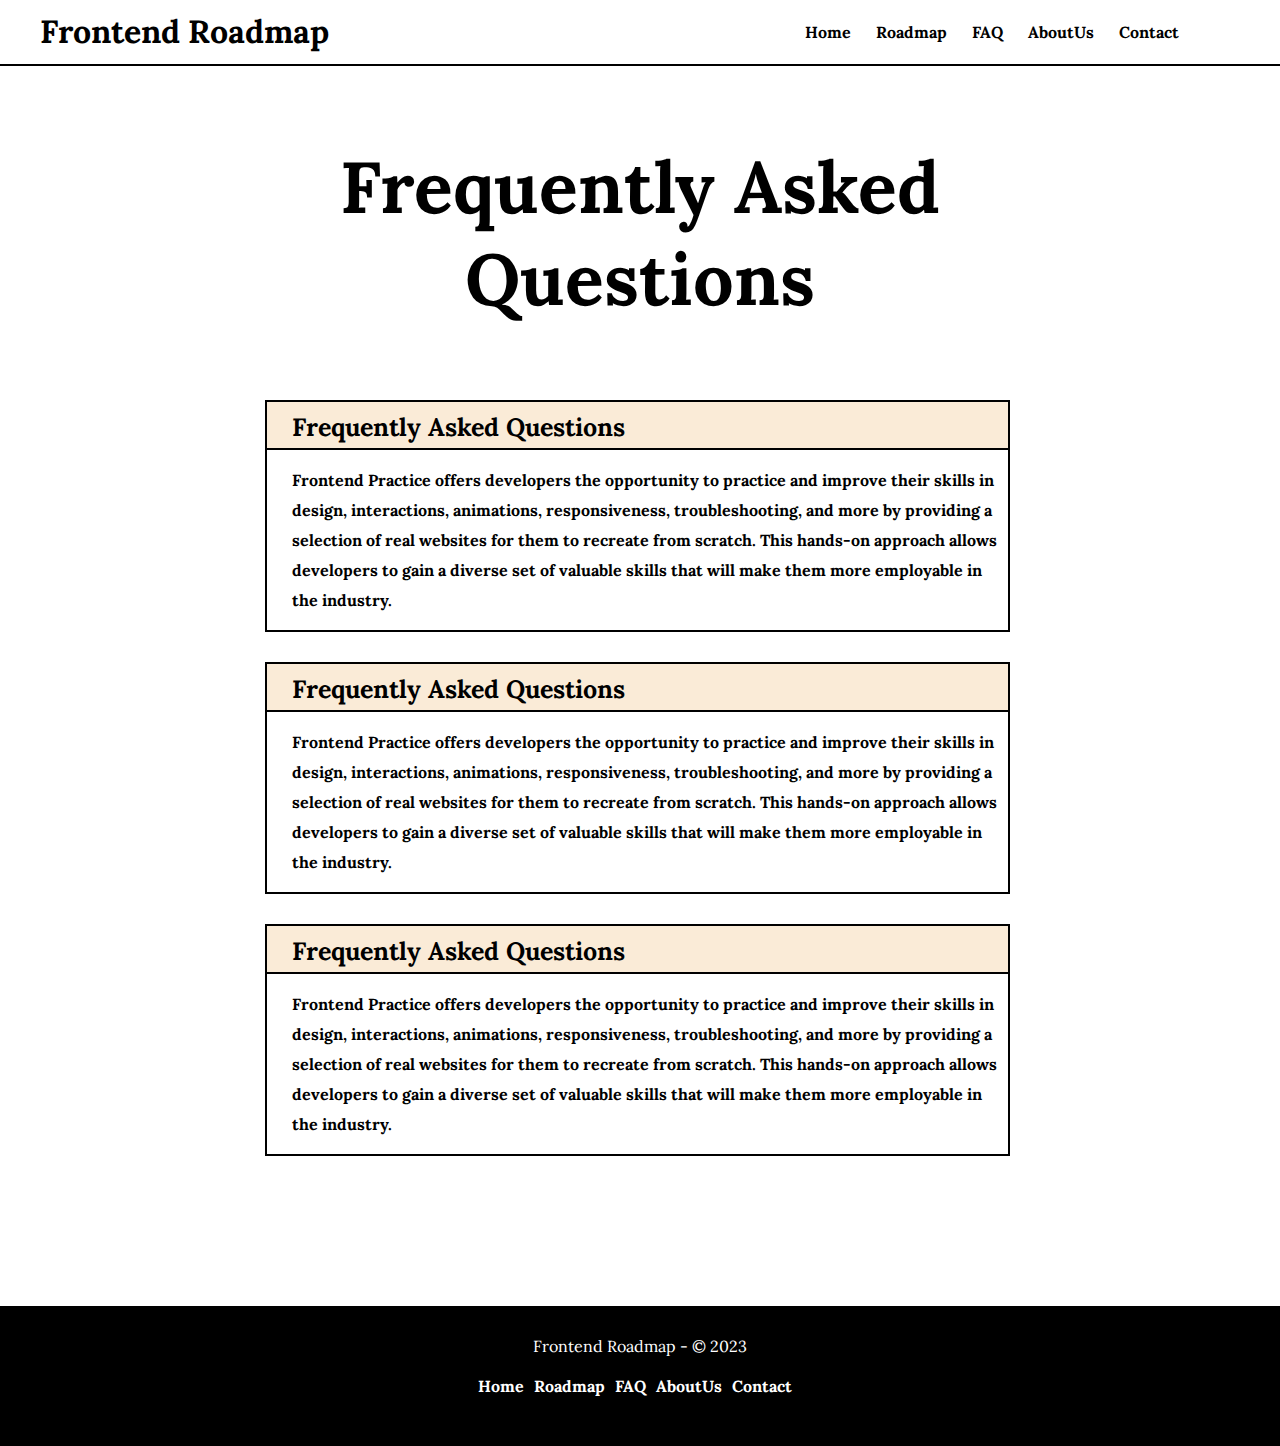
==== FAQ.html @ 2e63d9fa "미디어 쿼리 빼고 완성?" ====
<!DOCTYPE html>
<html lang="ko">
  <head>
    <meta charset="UTF-8" />
    <meta name="viewport" content="width=device-width, initial-scale=1.0" />
    <title>AboutUs</title>
    <link rel="stylesheet" href="default.css" />
    <link rel="preconnect" href="https://fonts.googleapis.com" />
    <link rel="preconnect" href="https://fonts.gstatic.com" crossorigin />
    <link
      href="https://fonts.googleapis.com/css2?family=Lora:wght@400;700&display=swap"
      rel="stylesheet"
    />
    <link rel="stylesheet" href="FAQ.css" />
  </head>
  <body>
    <header>
      <h1>Frontend Roadmap</h1>
      <nav>
        <ul>
          <li><a href="index.html">Home</a></li>
          <li><a href="roadmap.html">Roadmap</a></li>
          <li><a href="FAQ.html">FAQ</a></li>
          <li><a href="aboutus.html">AboutUs</a></li>
          <li><a href="contact.html">Contact</a></li>
        </ul>
      </nav>
    </header>
    <main>
      <section>
        <h1>Frequently Asked Questions</h1>
        <div class="container">
          <div><h3>Frequently Asked Questions</h3></div>
          <div class="container-last-chlid">
            <p>
              Frontend Practice offers developers the opportunity to practice
              and improve their skills in design, interactions, animations,
              responsiveness, troubleshooting, and more by providing a selection
              of real websites for them to recreate from scratch. This hands-on
              approach allows developers to gain a diverse set of valuable
              skills that will make them more employable in the industry.
            </p>
          </div>
        </div>

        <div class="container">
          <div><h3>Frequently Asked Questions</h3></div>
          <div class="container-last-chlid">
            <p>
              Frontend Practice offers developers the opportunity to practice
              and improve their skills in design, interactions, animations,
              responsiveness, troubleshooting, and more by providing a selection
              of real websites for them to recreate from scratch. This hands-on
              approach allows developers to gain a diverse set of valuable
              skills that will make them more employable in the industry.
            </p>
          </div>
        </div>

        <div class="container">
          <div><h3>Frequently Asked Questions</h3></div>
          <div class="container-last-chlid">
            <p>
              Frontend Practice offers developers the opportunity to practice
              and improve their skills in design, interactions, animations,
              responsiveness, troubleshooting, and more by providing a selection
              of real websites for them to recreate from scratch. This hands-on
              approach allows developers to gain a diverse set of valuable
              skills that will make them more employable in the industry.
            </p>
          </div>
        </div>
      </section>
    </main>
    <footer>
      <p>Frontend Roadmap - © 2023</p>
      <ul>
        <li><a href="index.html">Home</a></li>
        <li><a href="roadmap.html">Roadmap</a></li>
        <li><a href="FAQ.html">FAQ</a></li>
        <li><a href="aboutus.html">AboutUs</a></li>
        <li><a href="contact.html">Contact</a></li>
      </ul>
    </footer>
  </body>
</html>
---- default.css ----
* {
  margin: 0;
  padding: 0;
  box-sizing: border-box;
}
body {
  font-family: "Lora", serif;
}
ul {
  list-style: none;
}
a {
  color: black;
  text-decoration: none;
}
a:hover {
  border-bottom: 2px solid black;
}

header {
  display: flex;
  justify-content: space-between;
  height: 64px;
  max-width: 1200px;
  margin: 0 auto;
}
header > h1 {
  line-height: 64px;
}
header > nav {
  margin-right: 3%;
}
header > nav > ul {
  display: flex;
  line-height: 64px;
}
header > nav > ul > li {
  margin-right: 25px;
  font-weight: bold;
}
footer {
  width: 100%;
  background-color: black;
  height: 140px;
  margin-top: 150px;
}
footer > ul {
  display: flex;
  justify-content: center;
}
footer > ul > li {
  margin: 20px 10px 0 0;
}
footer > p,
footer > ul > li > a {
  color: white;
}
footer > p {
  padding-top: 30px;
  text-align: center;
}

footer > ul > li > a {
  font-weight: bold;
}
footer > ul > li > a:hover {
  border-bottom: 1px solid white;
}
---- FAQ.css ----
main {
  max-width: 100%;
  border-top: 2px solid black;
}
main > section {
  max-width: 750px;
  margin: 0 auto;
}
main > section > h1 {
  text-align: center;
  font-weight: bold;
  font-size: 4.5rem;
  margin: 10% 0;
}
main > section > div.container {
  width: 745px;
  margin-top: 30px;
}
main > section > div.container > div:first-child {
  height: 50px;
  background-color: antiquewhite;
  border: 2px solid black;
}
main > section > div.container > div > h3 {
  line-height: 20px;
  margin-left: 25px;
  font-size: 25px;
}
main > section > div.container > div {
  border: 2px solid black;
  border-top: none;
  padding: 15px 0;
}
main > section > div.container > div.container-last-chlid > p {
  line-height: 30px;
  margin-left: 25px;
  font-weight: bold;
}
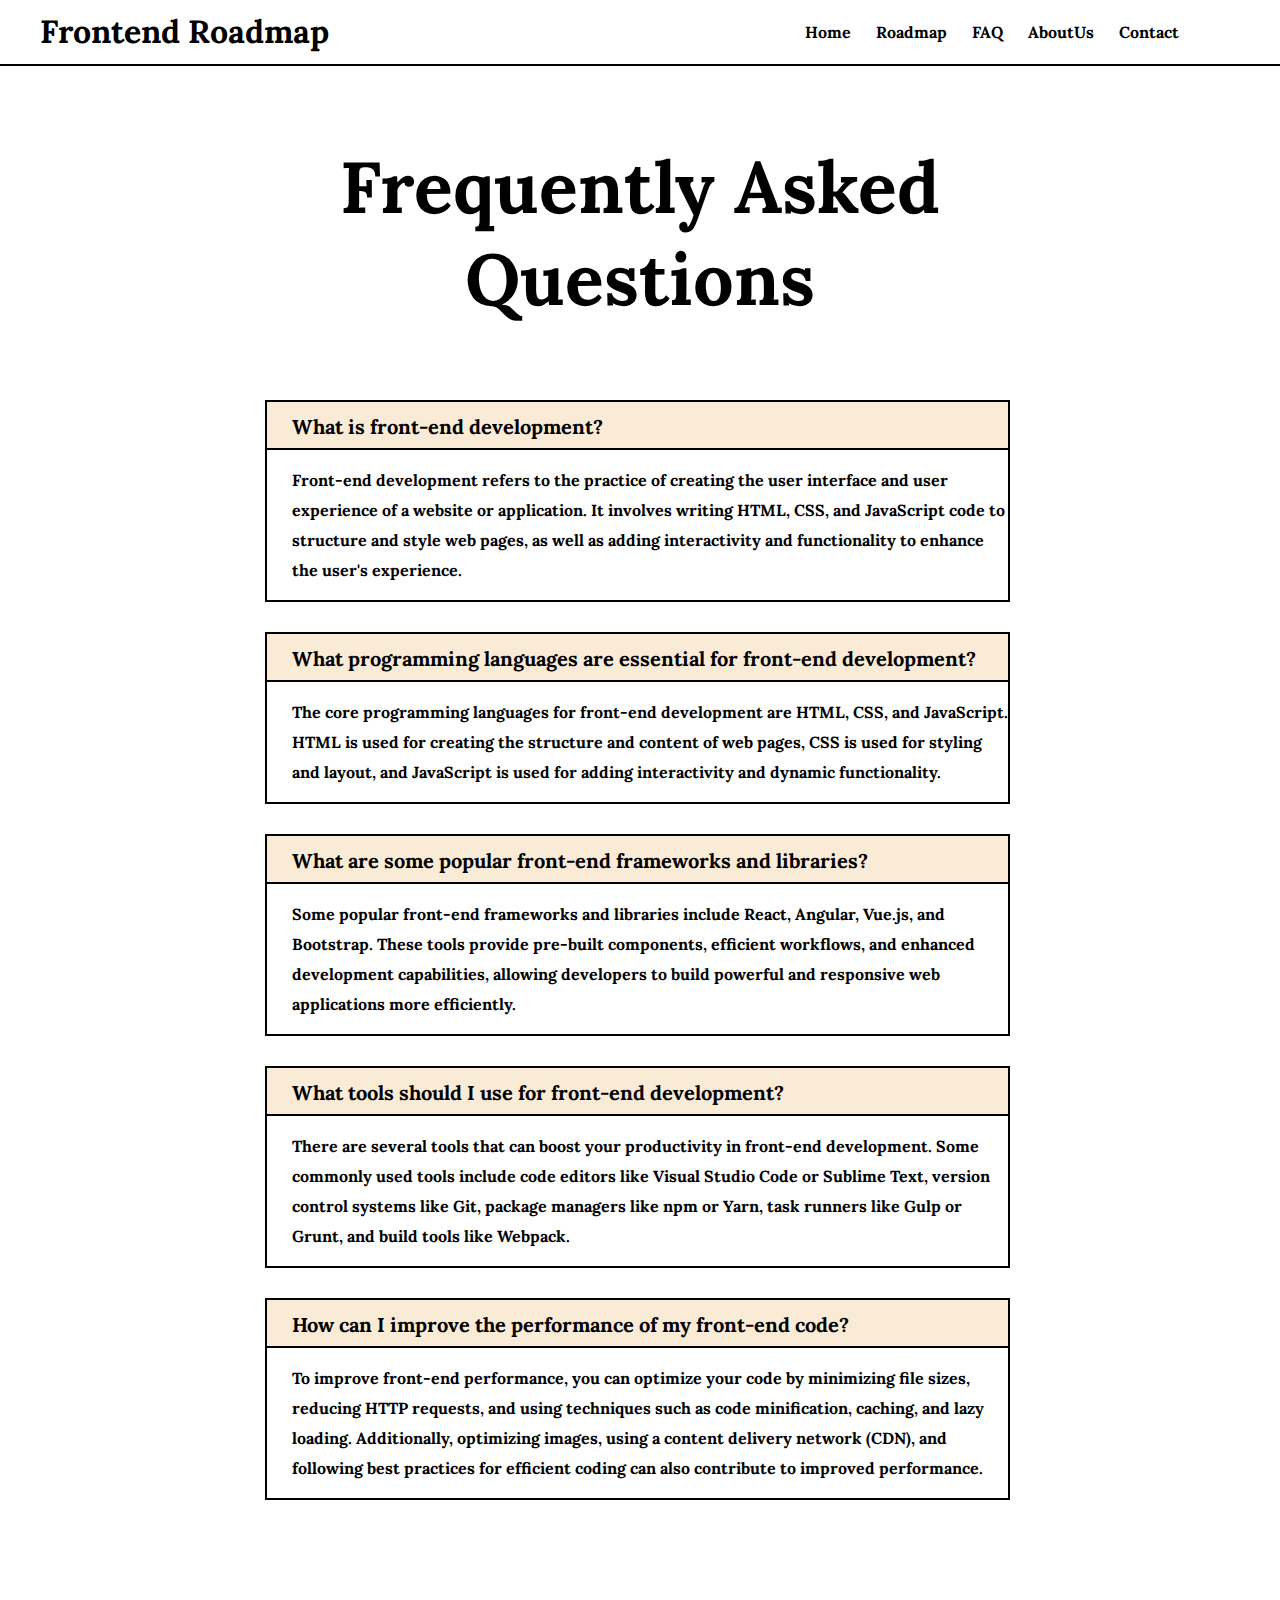
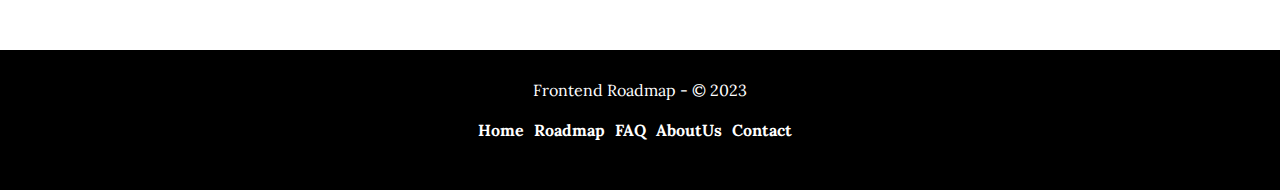
==== commit d016397c: "진짜 미디어쿼리만 하면 됨" ====
--- a/FAQ.html
+++ b/FAQ.html
@@ -30,43 +30,78 @@
       <section>
         <h1>Frequently Asked Questions</h1>
         <div class="container">
-          <div><h3>Frequently Asked Questions</h3></div>
+          <div><h3>What is front-end development?</h3></div>
           <div class="container-last-chlid">
             <p>
-              Frontend Practice offers developers the opportunity to practice
-              and improve their skills in design, interactions, animations,
-              responsiveness, troubleshooting, and more by providing a selection
-              of real websites for them to recreate from scratch. This hands-on
-              approach allows developers to gain a diverse set of valuable
-              skills that will make them more employable in the industry.
+              Front-end development refers to the practice of creating the user
+              interface and user experience of a website or application. It
+              involves writing HTML, CSS, and JavaScript code to structure and
+              style web pages, as well as adding interactivity and functionality
+              to enhance the user's experience.
             </p>
           </div>
         </div>
 
         <div class="container">
-          <div><h3>Frequently Asked Questions</h3></div>
+          <div>
+            <h3>
+              What programming languages are essential for front-end
+              development?
+            </h3>
+          </div>
           <div class="container-last-chlid">
             <p>
-              Frontend Practice offers developers the opportunity to practice
-              and improve their skills in design, interactions, animations,
-              responsiveness, troubleshooting, and more by providing a selection
-              of real websites for them to recreate from scratch. This hands-on
-              approach allows developers to gain a diverse set of valuable
-              skills that will make them more employable in the industry.
+              The core programming languages for front-end development are HTML,
+              CSS, and JavaScript. HTML is used for creating the structure and
+              content of web pages, CSS is used for styling and layout, and
+              JavaScript is used for adding interactivity and dynamic
+              functionality.
             </p>
           </div>
         </div>
 
         <div class="container">
-          <div><h3>Frequently Asked Questions</h3></div>
+          <div>
+            <h3>What are some popular front-end frameworks and libraries?</h3>
+          </div>
           <div class="container-last-chlid">
             <p>
-              Frontend Practice offers developers the opportunity to practice
-              and improve their skills in design, interactions, animations,
-              responsiveness, troubleshooting, and more by providing a selection
-              of real websites for them to recreate from scratch. This hands-on
-              approach allows developers to gain a diverse set of valuable
-              skills that will make them more employable in the industry.
+              Some popular front-end frameworks and libraries include React,
+              Angular, Vue.js, and Bootstrap. These tools provide pre-built
+              components, efficient workflows, and enhanced development
+              capabilities, allowing developers to build powerful and responsive
+              web applications more efficiently.
+            </p>
+          </div>
+        </div>
+
+        <div class="container">
+          <div>
+            <h3>What tools should I use for front-end development?</h3>
+          </div>
+          <div class="container-last-chlid">
+            <p>
+              There are several tools that can boost your productivity in
+              front-end development. Some commonly used tools include code
+              editors like Visual Studio Code or Sublime Text, version control
+              systems like Git, package managers like npm or Yarn, task runners
+              like Gulp or Grunt, and build tools like Webpack.
+            </p>
+          </div>
+        </div>
+
+        <div class="container">
+          <div>
+            <h3>How can I improve the performance of my front-end code?</h3>
+          </div>
+          <div class="container-last-chlid">
+            <p>
+              To improve front-end performance, you can optimize your code by
+              minimizing file sizes, reducing HTTP requests, and using
+              techniques such as code minification, caching, and lazy loading.
+              Additionally, optimizing images, using a content delivery network
+              (CDN), and following best practices for efficient coding can also
+              contribute to improved performance.
             </p>
           </div>
         </div>
--- a/FAQ.css
+++ b/FAQ.css
@@ -24,7 +24,7 @@
 main > section > div.container > div > h3 {
   line-height: 20px;
   margin-left: 25px;
-  font-size: 25px;
+  font-size: 20px;
 }
 main > section > div.container > div {
   border: 2px solid black;
